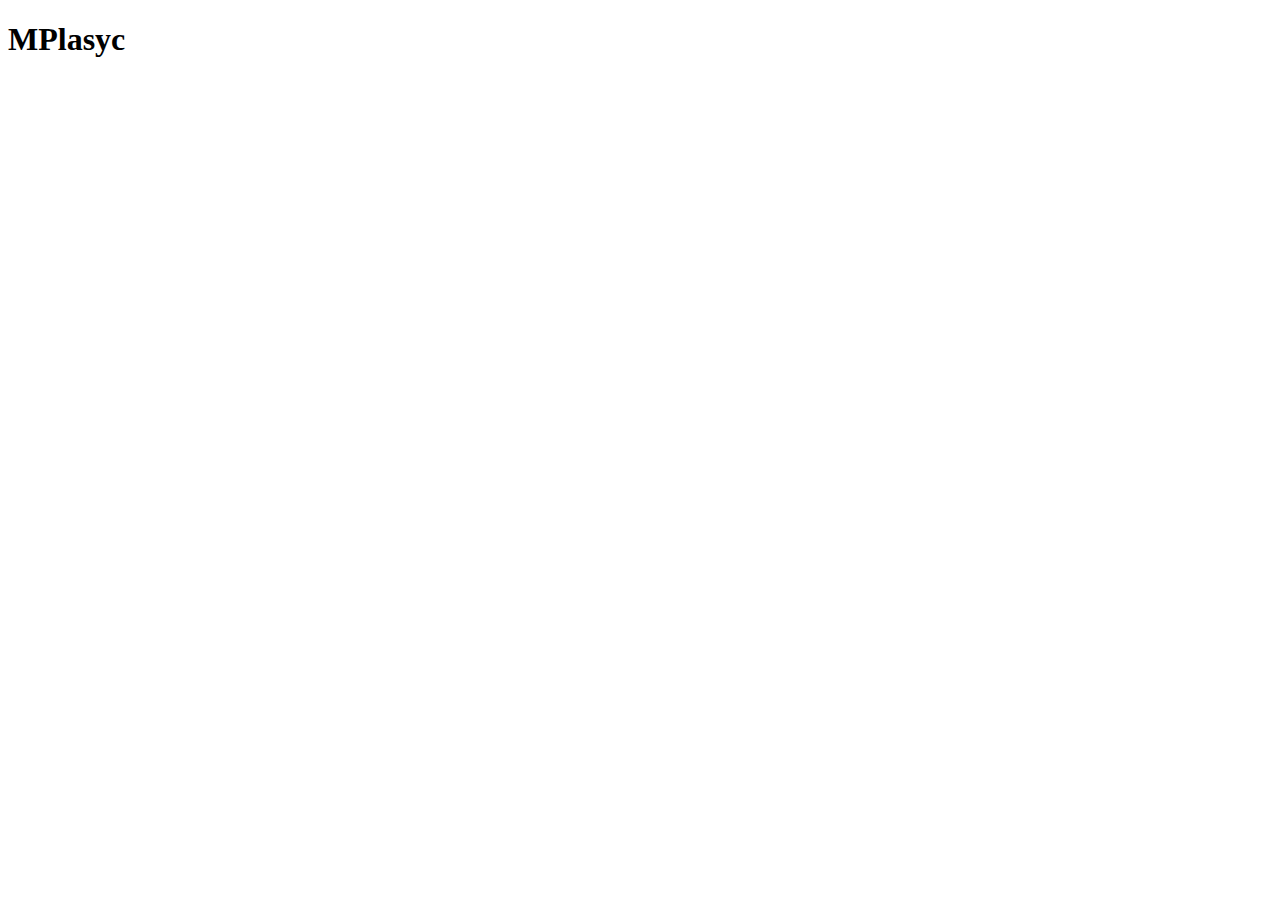
==== index.htm @ 5c3f32a4 "init project" ====
<!DOCTYPE html>
<html lang="en">
<head>
    <meta charset="UTF-8">
    <meta http-equiv="X-UA-Compatible" content="IE=edge">
    <meta name="viewport" content="width=device-width, initial-scale=1.0">
    <title>Music Playlist</title>
</head>
<body>
    <h1>MPlasyc</h1>
</body>
</html>
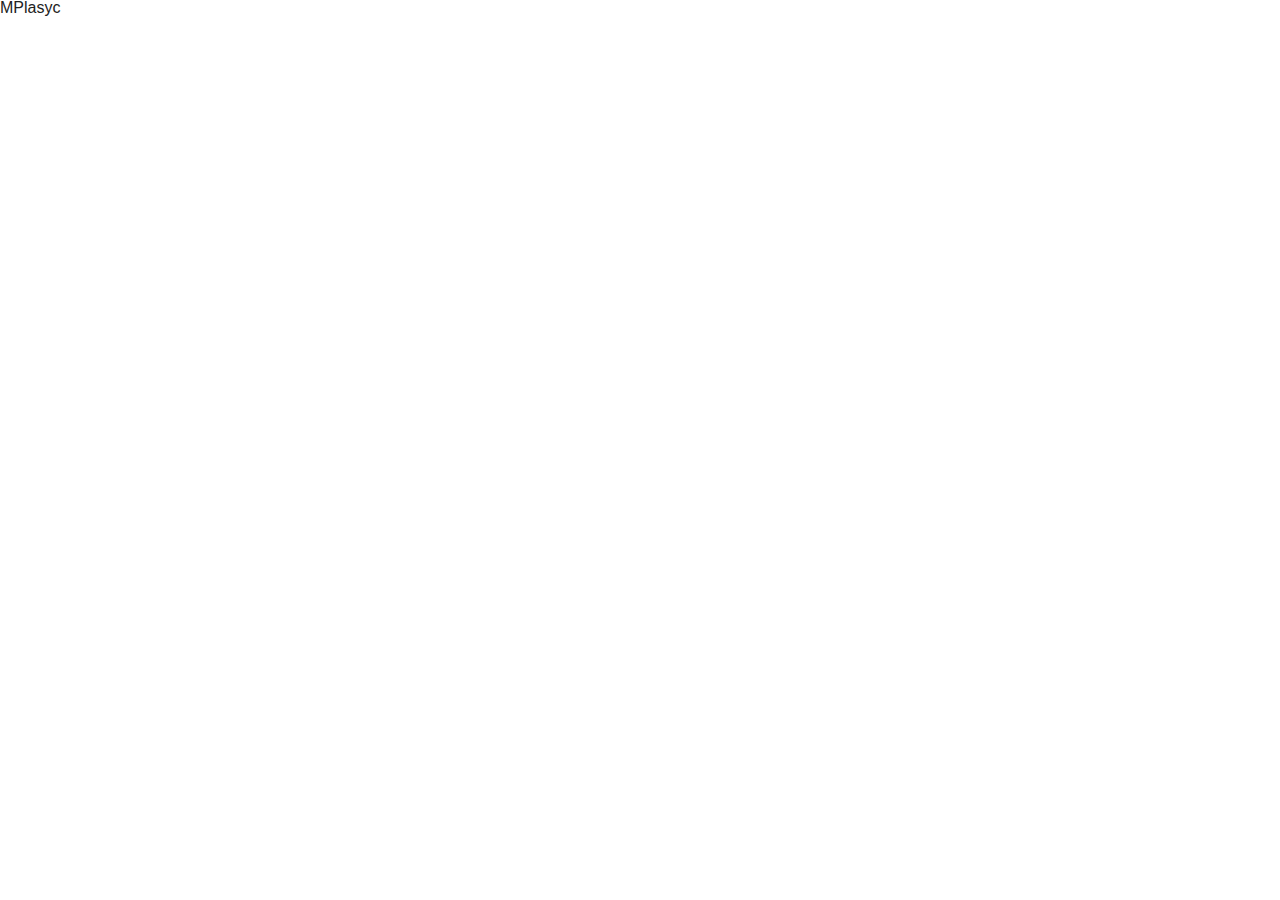
==== commit 9c988529: "imported status-bar, index.css and reset.css" ====
--- a/index.htm
+++ b/index.htm
@@ -4,6 +4,7 @@
     <meta charset="UTF-8">
     <meta http-equiv="X-UA-Compatible" content="IE=edge">
     <meta name="viewport" content="width=device-width, initial-scale=1.0">
+    <link rel="stylesheet" href="styles/pages/index.css">
     <title>Music Playlist</title>
 </head>
 <body>
--- a/styles/pages/index.css
+++ b/styles/pages/index.css
@@ -0,0 +1,3 @@
+@import url('https://fonts.googleapis.com/css2?family=Roboto:wght@400;500;700&display=swap');
+@import '../utils/reset.css';
+@import "../components/status-bar.css";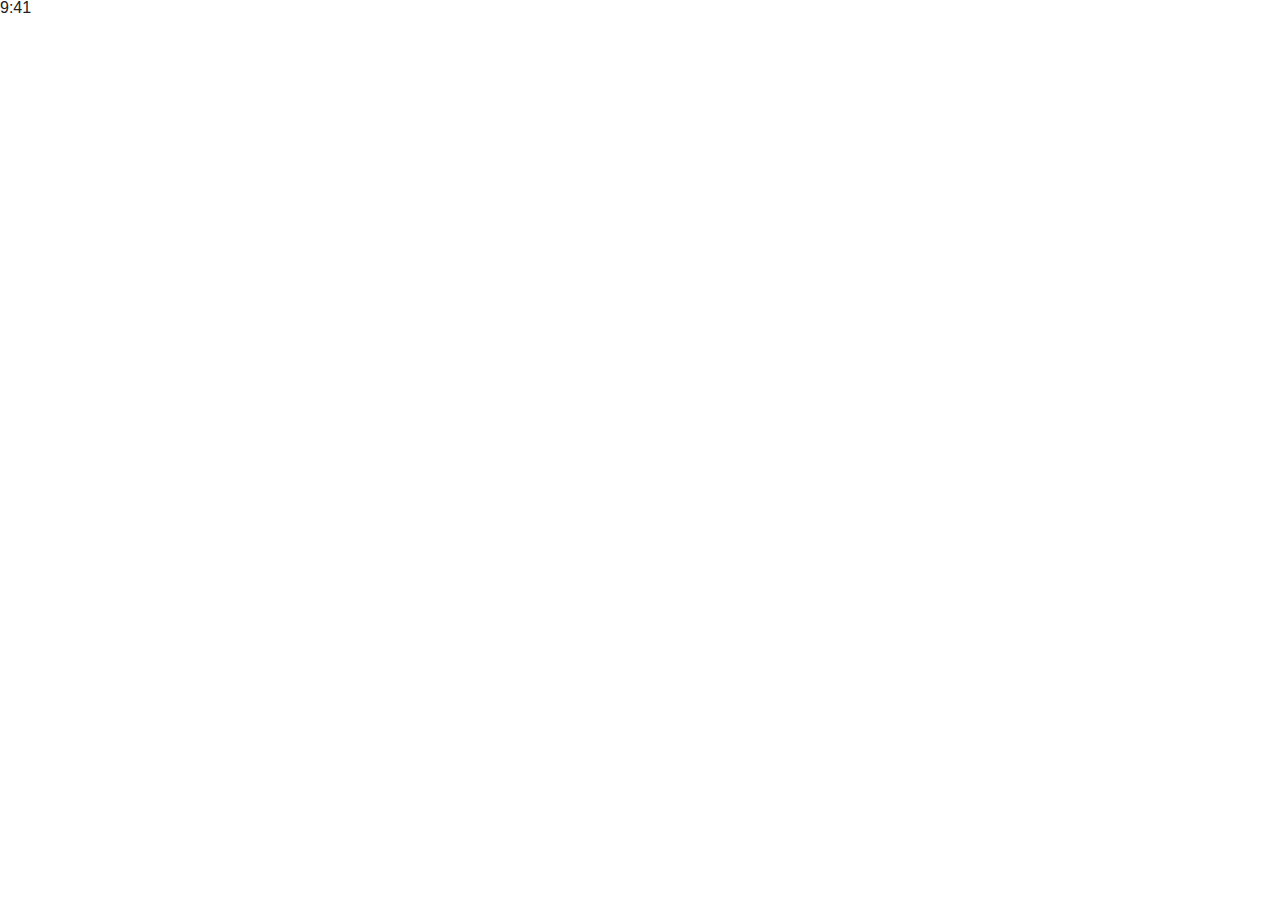
==== commit f2a527ee: "added 'utils' folder and modified index.htm" ====
--- a/index.htm
+++ b/index.htm
@@ -8,6 +8,9 @@
     <title>Music Playlist</title>
 </head>
 <body>
-    <h1>MPlasyc</h1>
+    <div class="status-bar">
+        <p class="status-bar__time">9:41</p>
+        <img src="./assets/icons/cellular-connection.svg" alt="ConnectionCellphone">
+    </div>
 </body>
 </html>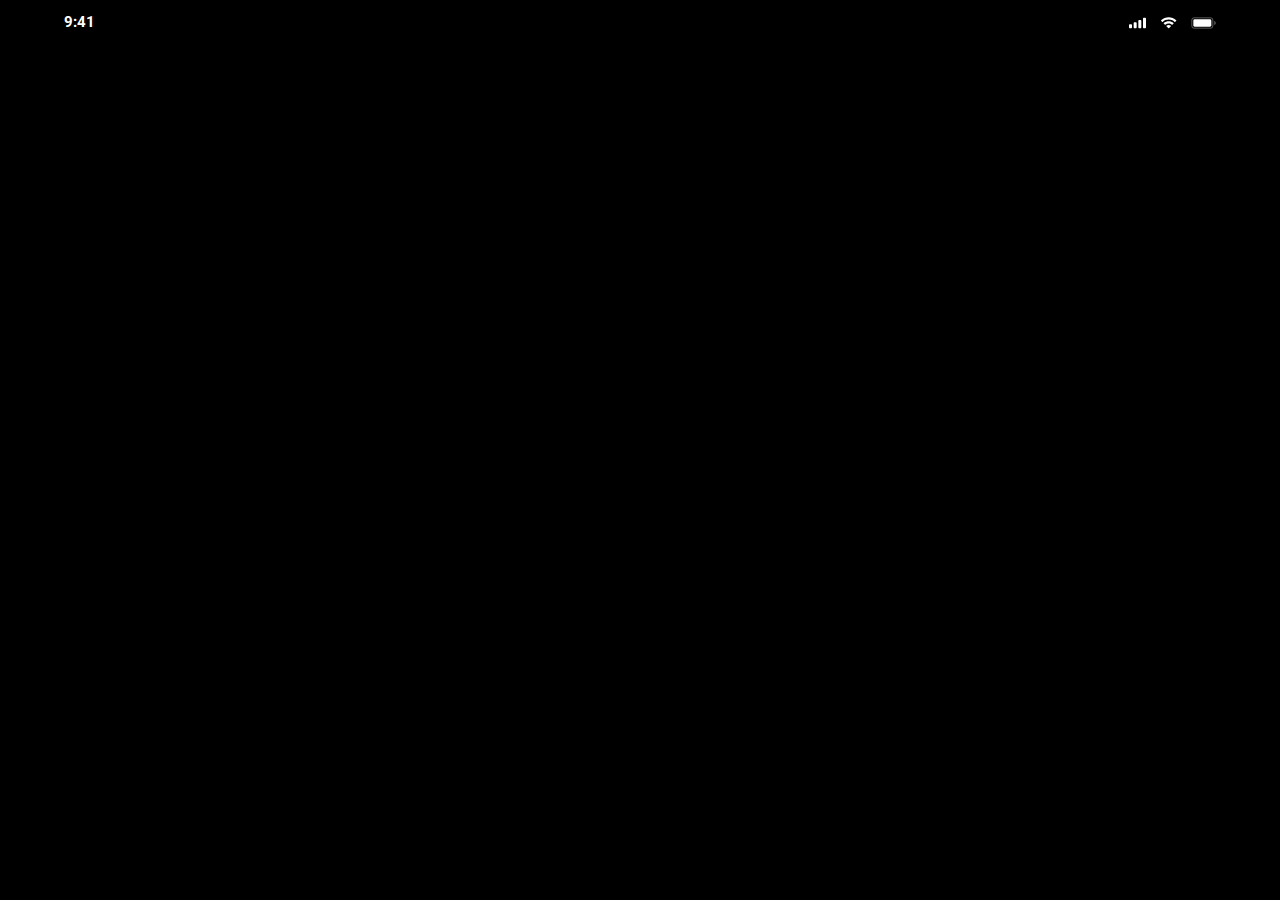
==== commit e33980eb: "Finished the Status-Bar icons and text position" ====
--- a/index.htm
+++ b/index.htm
@@ -10,7 +10,14 @@
 <body>
     <div class="status-bar">
         <p class="status-bar__time">9:41</p>
-        <img src="./assets/icons/cellular-connection.svg" alt="ConnectionCellphone">
+        <div class="status-bar__icons">
+            <img src="./assets/icons/cellular-connection.svg" alt="Conexão de Celular">
+            <img src="./assets/icons/wifi.svg" alt="WiFi">
+            <img src="./assets/icons/battery.svg" alt="Bateria">
+        </div>
     </div>
 </body>
-</html>+</html>
+<!-- The Design Eye: -->
+<!-- The default display is to under items -->
+<!-- The flex display is to the right row items -->--- a/styles/pages/index.css
+++ b/styles/pages/index.css
@@ -1,3 +1,3 @@
-@import url('https://fonts.googleapis.com/css2?family=Roboto:wght@400;500;700&display=swap');
-@import '../utils/reset.css';
+/* This index is responsable to import styles from the pages */
+@import '../utils/index.css';
 @import "../components/status-bar.css";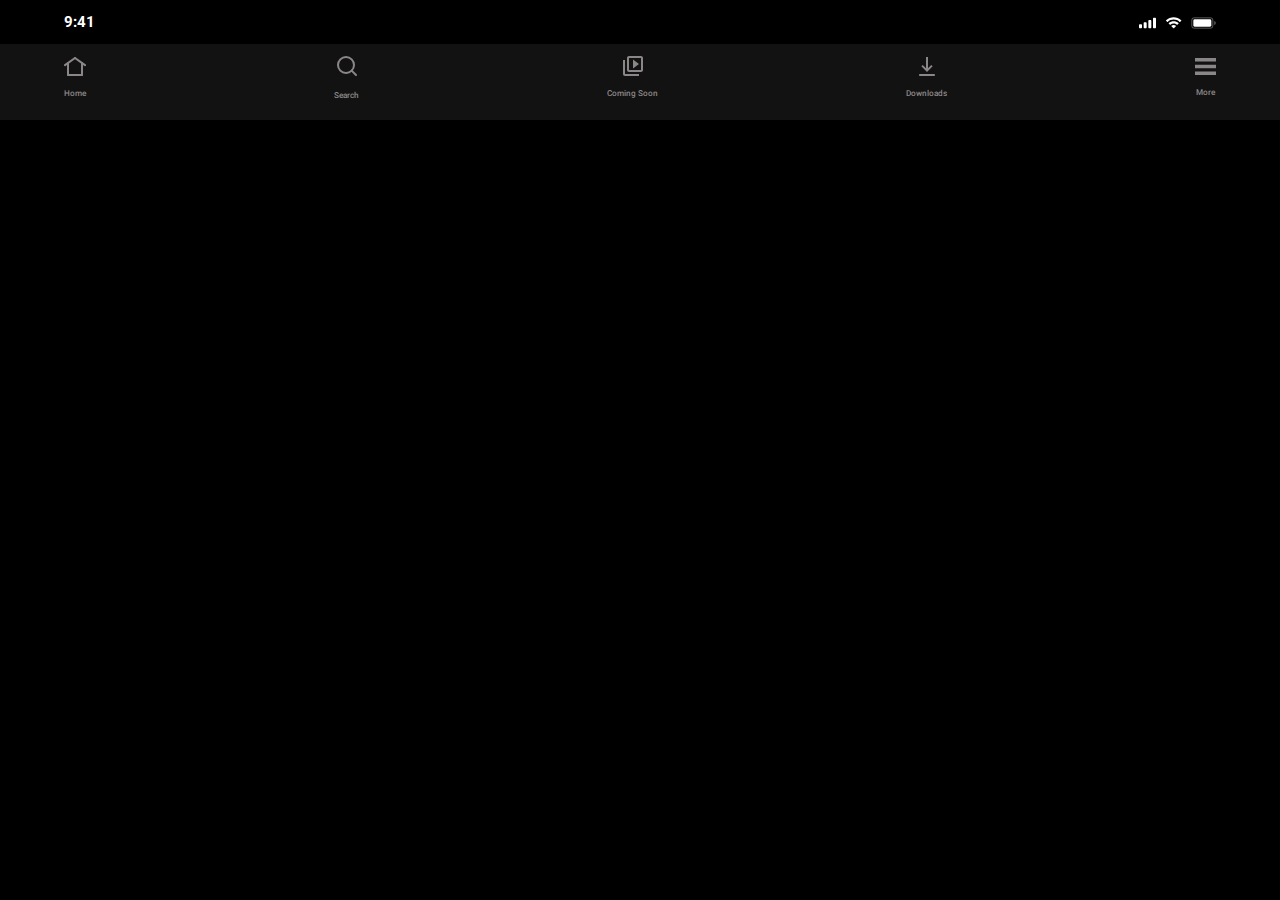
==== commit bdf5ca2e: "feat: bottom-navbar" ====
--- a/index.htm
+++ b/index.htm
@@ -16,6 +16,30 @@
             <img src="./assets/icons/battery.svg" alt="Bateria">
         </div>
     </div>
+    <div class="bottom-navbar__background">
+        <div class="bottom-navbar">
+            <div class="bottom-navbar__icon">
+                <img src="/assets/icons/home.svg" alt="Home">
+                <p class="bottom-navbar__text">Home</p>
+            </div>
+            <div class="bottom-navbar__icon">
+                <img src="/assets/icons/search.svg" alt="Pesquisa">
+                <p class="bottom-navbar__text">Search</p>
+            </div>
+            <div class="bottom-navbar__icon">
+                <img src="/assets/icons/coming-soon.svg" alt="Em Breve">
+                <p class="bottom-navbar__text">Coming Soon</p>
+            </div>
+            <div class="bottom-navbar__icon">
+                <img src="/assets/icons/downloads.svg" alt="Baixados">
+                <p class="bottom-navbar__text">Downloads</p>
+            </div>
+            <div class="bottom-navbar__icon">
+                <img src="/assets/icons/more.svg" alt="Mais">
+                <p class="bottom-navbar__text">More</p>
+            </div>
+        </div>
+    </div>
 </body>
 </html>
 <!-- The Design Eye: -->
--- a/styles/pages/index.css
+++ b/styles/pages/index.css
@@ -1,3 +1,4 @@
 /* This index is responsable to import styles from the pages */
 @import '../utils/index.css';
-@import "../components/status-bar.css";+@import "../components/status-bar.css";
+@import '../components/bottom-navbar.css';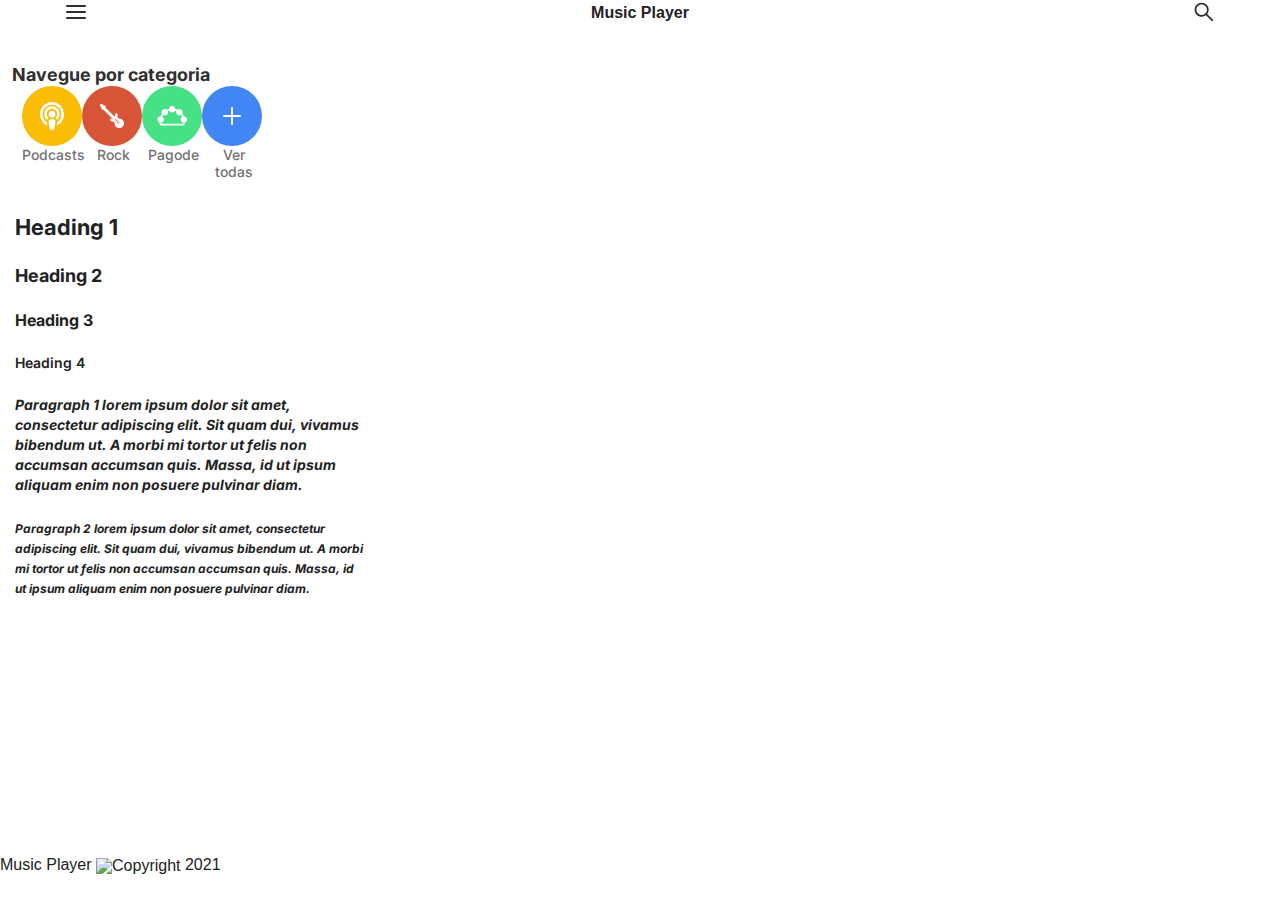
==== commit ac58cf05: "feat: new classes 'navbar', 'navbar__icons', 'navbar__title', 'header-bar' added" ====
--- a/index.htm
+++ b/index.htm
@@ -7,38 +7,51 @@
     <link rel="stylesheet" href="styles/pages/index.css">
     <title>Music Playlist</title>
 </head>
-<body>
-    <div class="status-bar">
-        <p class="status-bar__time">9:41</p>
-        <div class="status-bar__icons">
-            <img src="./assets/icons/cellular-connection.svg" alt="Conexão de Celular">
-            <img src="./assets/icons/wifi.svg" alt="WiFi">
-            <img src="./assets/icons/battery.svg" alt="Bateria">
+<header>
+    <div class="header-bar">
+        <img src="./assets/icons/more.svg" alt="Mais">
+        <p>Music Player</p>
+        <div>
+            <img src="./assets/icons/search.svg" alt="Pesquisar">
         </div>
     </div>
-    <div class="bottom-navbar__background">
-        <div class="bottom-navbar">
-            <div class="bottom-navbar__icon">
-                <img src="/assets/icons/home.svg" alt="Home">
-                <p class="bottom-navbar__text">Home</p>
+</header>
+<body>
+    <div class="navbar__title">
+        Navegue por categoria
+        <div class="navbar">
+            <div class="navbar__icon">
+                <img src="/assets/icons/podcasts.svg" alt="Podcasts">
+                <p class="navbar__text">Podcasts</p>
             </div>
-            <div class="bottom-navbar__icon">
-                <img src="/assets/icons/search.svg" alt="Pesquisa">
-                <p class="bottom-navbar__text">Search</p>
+            <div class="navbar__icon">
+                <img src="/assets/icons/rock.svg" alt="Rock">
+                <p class="navbar__text">Rock</p>
             </div>
-            <div class="bottom-navbar__icon">
-                <img src="/assets/icons/coming-soon.svg" alt="Em Breve">
-                <p class="bottom-navbar__text">Coming Soon</p>
+            <div class="navbar__icon">
+                <img src="/assets/icons/pagode.svg" alt="Pagode">
+                <p class="navbar__text">Pagode</p>
             </div>
-            <div class="bottom-navbar__icon">
-                <img src="/assets/icons/downloads.svg" alt="Baixados">
-                <p class="bottom-navbar__text">Downloads</p>
-            </div>
-            <div class="bottom-navbar__icon">
-                <img src="/assets/icons/more.svg" alt="Mais">
-                <p class="bottom-navbar__text">More</p>
+            <div class="navbar__icon">
+                <img src="/assets/icons/ver-todas.svg" alt="Ver todas">
+                <p class="navbar__text">Ver todas</p>
             </div>
         </div>
+    </div>
+    <h1 class="heading-01">Heading 1</h1>
+    <h2 class="heading-02">Heading 2</h2>
+    <h3 class="heading-03">Heading 3</h3>
+    <h4 class="heading-04">Heading 4</h4>
+    <p class="Paragraph-01">
+        Paragraph 1 lorem ipsum dolor sit amet, consectetur adipiscing elit. Sit quam dui, vivamus bibendum ut. A morbi mi tortor ut felis non accumsan accumsan quis. Massa, id ut ipsum aliquam  enim non posuere pulvinar diam.
+    </p>
+    <p class="Paragraph-02">
+        Paragraph 2 lorem ipsum dolor sit amet, consectetur adipiscing elit. Sit quam dui, vivamus bibendum ut. A morbi mi tortor ut felis non accumsan accumsan quis. Massa, id ut ipsum aliquam  enim non posuere pulvinar diam.
+    </p>
+    <div class="footer-bar">
+        Music Player
+        <img src="" alt="Copyright">
+        2021
     </div>
 </body>
 </html>
--- a/styles/pages/index.css
+++ b/styles/pages/index.css
@@ -1,4 +1,6 @@
 /* This index is responsable to import styles from the pages */
 @import '../utils/index.css';
-@import "../components/status-bar.css";
-@import '../components/bottom-navbar.css';+@import '../components/text-styles.css';
+@import '../components/header-bar.css';
+@import '../components/navbar.css';
+@import '../components/footer-bar.css';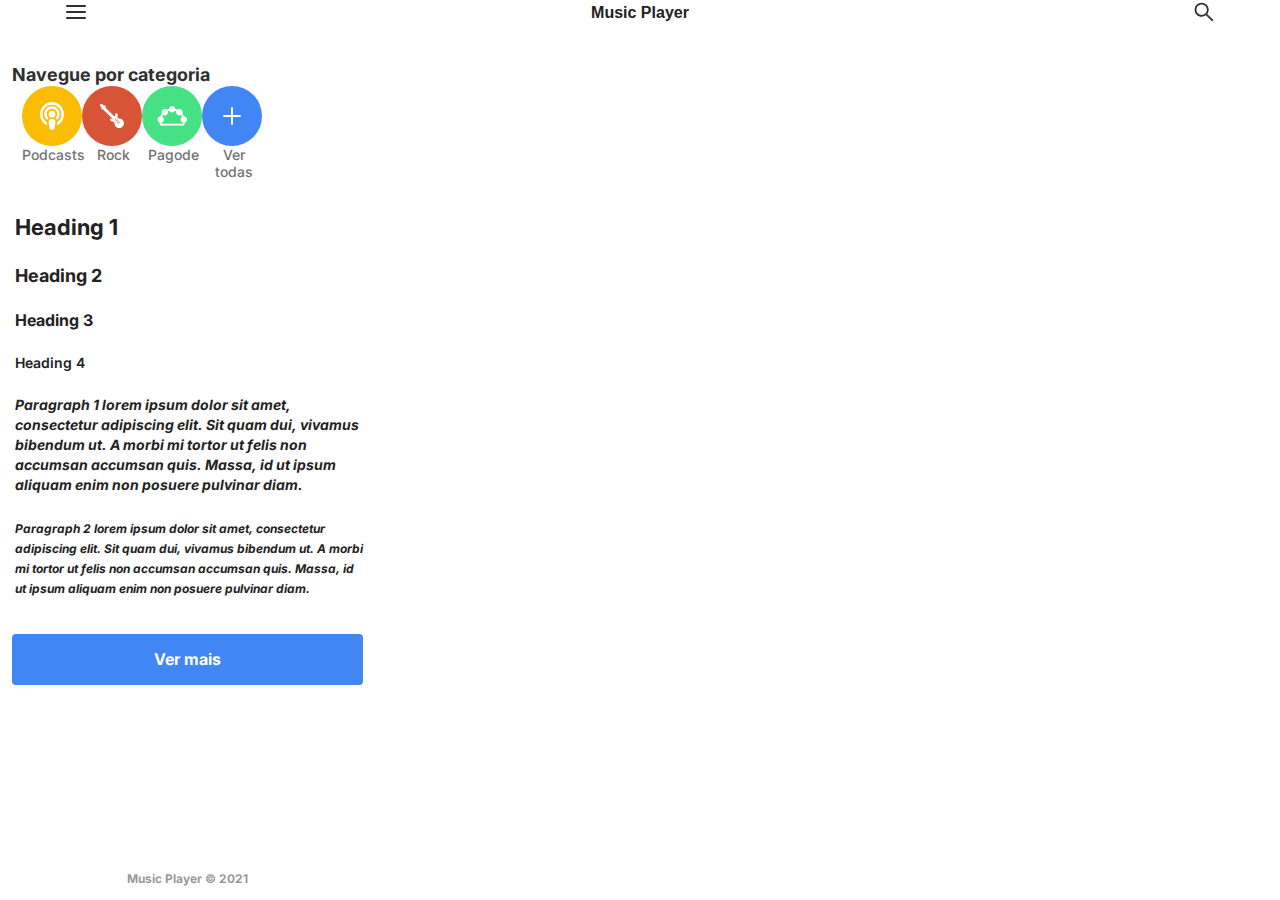
==== commit 854cdd00: "feat: Button 'Ver Mais' and footer bar added to the project" ====
--- a/index.htm
+++ b/index.htm
@@ -48,10 +48,11 @@
     <p class="Paragraph-02">
         Paragraph 2 lorem ipsum dolor sit amet, consectetur adipiscing elit. Sit quam dui, vivamus bibendum ut. A morbi mi tortor ut felis non accumsan accumsan quis. Massa, id ut ipsum aliquam  enim non posuere pulvinar diam.
     </p>
+    <button class="btn__more">
+        Ver mais
+    </button>
     <div class="footer-bar">
-        Music Player
-        <img src="" alt="Copyright">
-        2021
+        Music Player © 2021
     </div>
 </body>
 </html>
--- a/styles/pages/index.css
+++ b/styles/pages/index.css
@@ -1,6 +1,7 @@
 /* This index is responsable to import styles from the pages */
 @import '../utils/index.css';
 @import '../components/text-styles.css';
+@import '../components/buttons.css';
 @import '../components/header-bar.css';
 @import '../components/navbar.css';
 @import '../components/footer-bar.css';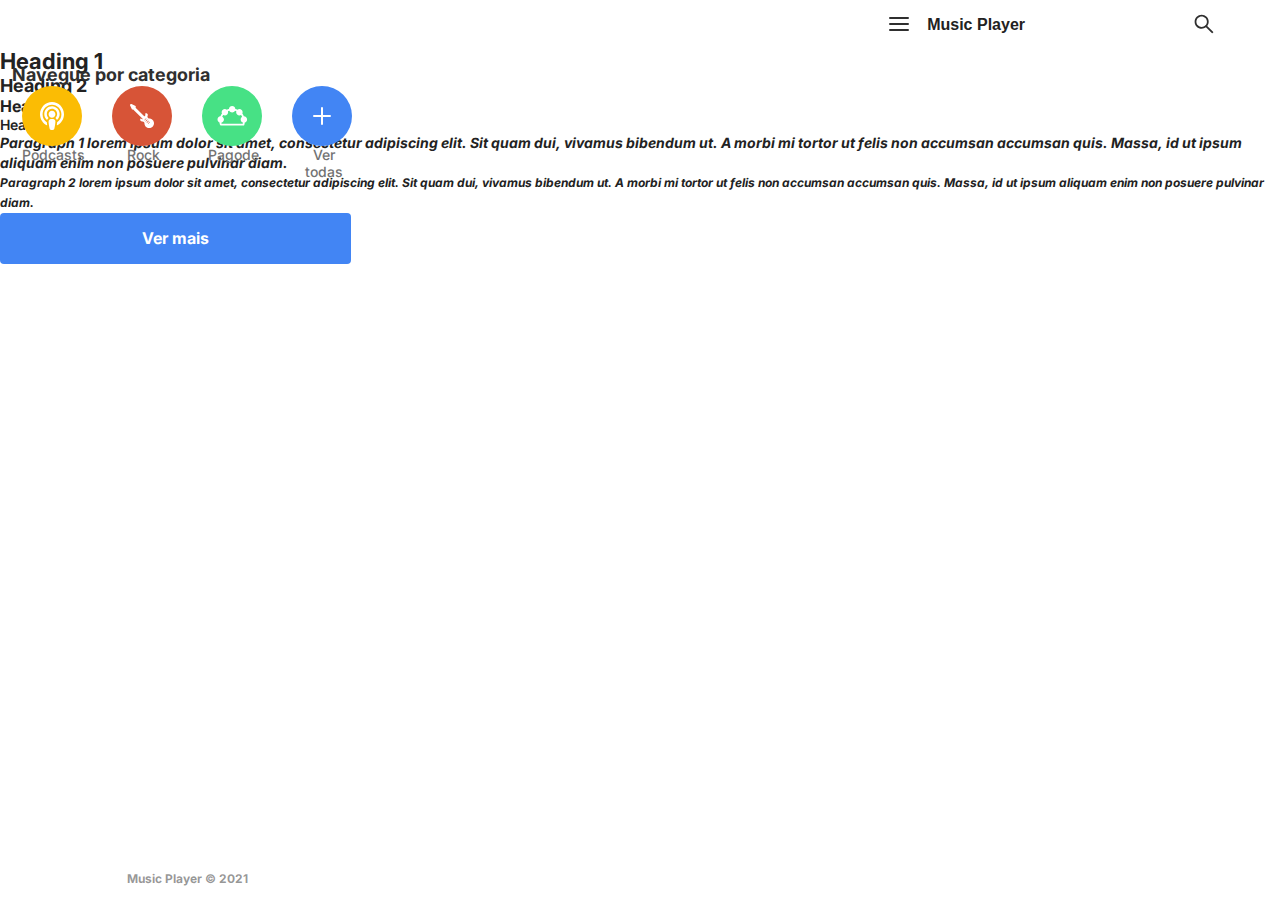
==== commit a65080eb: "fix(header-bar.css): fixed header bar component" ====
--- a/index.htm
+++ b/index.htm
@@ -10,9 +10,9 @@
 <header>
     <div class="header-bar">
         <img src="./assets/icons/more.svg" alt="Mais">
-        <p>Music Player</p>
+        <p class="header-bar__text">Music Player</p>
+        <img class="header-bar__search" src="./assets/icons/search.svg" alt="Pesquisar">
         <div>
-            <img src="./assets/icons/search.svg" alt="Pesquisar">
         </div>
     </div>
 </header>
--- a/styles/pages/index.css
+++ b/styles/pages/index.css
@@ -4,4 +4,6 @@
 @import '../components/buttons.css';
 @import '../components/header-bar.css';
 @import '../components/navbar.css';
-@import '../components/footer-bar.css';+@import '../components/footer-bar.css';
+@import '../components/navbar-music.css';
+@import '../components/playlist.css';